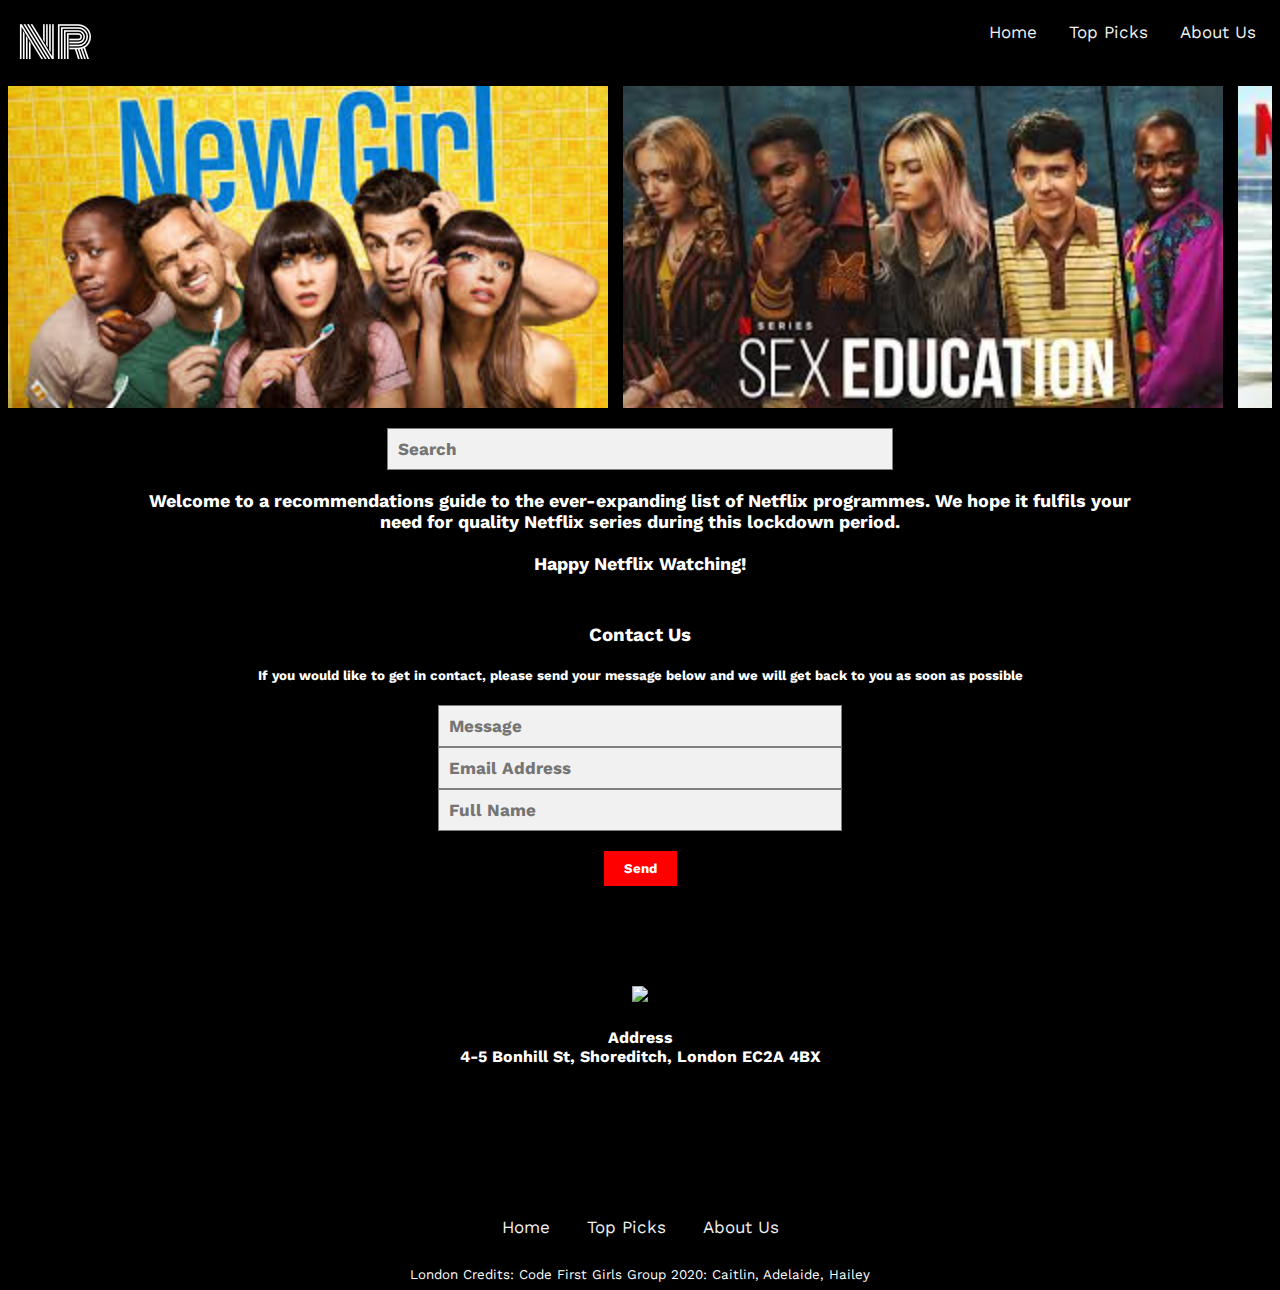
==== Landing Page.html @ 3f5c4538 "Add files via upload" ====
<!Doctype html>
<html>
    <head>
        <title>CFG Netflix Recommendations</title>
        <link rel="stylesheet" href="./LandingPage.css">
        <link href="https://fonts.googleapis.com/css2?family=Work+Sans:wght@100&display=swap" rel="stylesheet"> 
        <link href="https://fonts.googleapis.com/css2?family=Monoton&display=swap" rel="stylesheet">
        <script src="./Project.js"></script>
        <meta name="viewport" content="width=device-width, initial-scale=1.0"/>
    </head>
    <body onscroll="scrollFunction()">
        <header>
            <nav id="navigation">
            <div id="title">NR</div>
            <div id= "topnav-right">
                <a href="AboutUs.html">About Us</a>
                <a href="TopPicks.html" >Top Picks</a>
                <a href="Landing Page.html">Home</a>
            </div>
            </nav>
        </header>
        <div id="container">  
    <div class="photobanner">
        <img class="first" src="./New Girl.jpg" alt="" width=600px/>
        <img src="./Sex Education.jpg" alt="" width=600px/>
    	<img src="./Dead to Me.jpg" alt="" width=600px/>
        <img src="./Tiger King.jpg" alt="" width=600px/>
        <img src="./I am not okay.jpg" alt="" width=600px/>
        <img src="./Atypical.jpg" alt="" width=600px/>
        <img src="./Dead to Me.jpg" alt="" width=600px/>
        <img src="./Tiger King.jpg" alt="" width=600px/>
        <img src="./I am not okay.jpg" alt="" width=600px/>
        <img src="./Atypical.jpg" alt="" width=600px/>
        <img  src="./New Girl.jpg" alt="" width=600px/>
    	<img src="./Sex Education.jpg" alt="" width=600px/>
    </div>
    </div>
    <form class="searchbutton" action="action_page.php">
        <input type="text" placeholder="Search" name="search">
    </form>
    <div id="description">
    <p>Welcome to a recommendations guide to the ever-expanding list of Netflix programmes. We hope it fulfils your need for quality Netflix series during this lockdown period. <br><br>Happy Netflix Watching!</p>
</div>
    <div id="contact">
        <h3>Contact Us</h3>
        <h5>If you would like to get in contact, please send your message below and we will get back to you as soon as possible</h5>
        <form class="contact" action="/action_page.php">
                <input type="text" placeholder="Message" name="Message"><br>
                <input type="text" placeholder="Email Address" name="Email Address">
                <input type="text" placeholder="Full Name" name="Full name">
                <input type="submit" value="Send">
            </div>
          </form>  
    <div id="map">
        <img class="img" src="./map2.jpg" width=400px/>
        <h4>Address <br>
         4-5 Bonhill St, Shoreditch, London EC2A 4BX</h4>
    </div>
    </div>
    </body>
    <footer>
        <div class="bottomnav">
            <a href="Landing Page.html">Home</a>
            <a href="TopPicks.html" >Top Picks</a>
            <a href="AboutUs.html">About Us</a>
          </div>
          London
Credits: Code First Girls Group 2020: Caitlin, Adelaide, Hailey
    </footer>
</html>
---- LandingPage.css ----
body {
    font-family: 'Work Sans', sans-serif;
    color: white;
    background-color: black;
    font-size: 32pt;
}

#navigation {
    background-color: black;
    overflow: hidden;
    justify-content: stretch;

}

#title {
    color: white;
    font-family: 'Monoton', cursive;
    font-weight: 300;
    display: inline;
    padding:10px;
    float: left;
    position: fixed;
    top: 0;
}

#topnav-right a {
    float: right;
    color: #f2f2f2;
    text-align: center;
    padding: 14px 16px;
    text-decoration: none;
    font-size: 17px;
    display: inline;
    
  }

#topnav-right a:hover {
    background-color: red;
    color: black;
  }

#title:hover {
    background-color: grey;
    color: red;
  }
  
#topnav-right a.active {
    color: red;
  }

#container {
    width: 100%;
    overflow: hidden;
    background: transparent;
    padding-top: 30px;
   }
   /*photobanner*/
   .photobanner {
       height: 220px;
       width: 100%;
       margin: auto auto;
       margin-bottom: 80px;
   }
   /*keyframe animations*/
   .first {
       -webkit-animation: bannermove 50s linear infinite;
          -moz-animation: bannermove 50s linear infinite;
           -ms-animation: bannermove 50s linear infinite;
            -o-animation: bannermove 50s linear infinite;
               animation: bannermove 50s linear infinite;
   }
   @keyframes "bannermove" {
    0% {
       margin-left: 0px;
    }
    100% {
       margin-left: -5746px;
    }
   }
   @-moz-keyframes bannermove {
    0% {
      margin-left: 0px;
    }
    100% {
      margin-left: -5746px;
    }
   }
   @-webkit-keyframes "bannermove" {
    0% {
      margin-left: 0px;
    }
    100% {
      margin-left: -5746px;
    }
   }
   @-ms-keyframes "bannermove" {
    0% {
      margin-left: 0px;
    }
    100% {
      margin-left: -5746px;
    }
   }
   @-o-keyframes "bannermove" {
    0% {
      margin-left: 0px;
    }
    100% {
      margin-left: -5746px;
    }
   }
   .photobanner {
       height: 242px;
       width: 8640px;
       margin-bottom: 80px;
   }
   @media (min-width: 320px) and (max-width: 767px)
   {
       body {font-size: 20pt;}
       #title {font-size: 15px;}
       .photobanner {
        width: 80%;
        margin: auto auto;
    }
    .searchbutton {
        width: 100%;
        margin: auto auto;
        font-family: 'Work Sans', sans-serif; 
    }
    .contact input[type=text] {
        width:100%;
      }
   }
   .photobanner img {
       -webkit-transition: all 1s ease;
       -moz-transition: all 1s ease;
       -o-transition: all 1s ease;
       -ms-transition: all 1s ease;
       transition: all 1s ease;
   }
   .photobanner img:hover {
       -webkit-transform: scale(1.1);
       -moz-transform: scale(1.1);
       -o-transform: scale(1.1);
       -ms-transform: scale(1.1);
       transform: scale(1.1);
       cursor: pointer;
       -webkit-box-shadow: 0px 3px 5px rgba(0,0,0,0.2);
       -moz-box-shadow: 0px 3px 5px rgba(0,0,0,0.2);
       box-shadow: 0px 3px 5px rgba(0,0,0,0.2);
   }
* {
    box-sizing: border-box;
  }
.searchbutton {
    width: 100%;
    margin: auto auto;
display: flex;
    margin-top: 20px;
    font-family: 'Work Sans', sans-serif; 
    margin-bottom: 20px;
}
  /* Style the search field */
.searchbutton input[type=text] {
    padding: 10px;
    font-size: 17px;
    font-weight: bold;
    border: 1px solid grey;
    float: left;
    width:40%;
    margin: auto auto;
    background: #F1F1F1;
    font-family: 'Work Sans', sans-serif; 
  }
  /* Clear floats */
  form.example::after {
    content: "";
    clear: both;
    display: table;
  }

  #description {
    text-align:center;
    font-size: large;
    margin-top: 150px;
    margin-bottom: 100px;
    font-family: 'Work Sans', sans-serif; 
    font-weight: bold;
    width: 80%;
    margin: auto auto;
  }
  #contact {
    text-align: center;
    font-size: medium;
    font-family: 'Work Sans', sans-serif; 
    display: block;
    width: 80%;
    margin: auto auto;
    margin-top: 50px;
  }
  .contact {
    margin-left: 30%;
    margin-right:30%;
    margin-top: 20px;
    font-size: medium;
    font-family: 'Work Sans', sans-serif; 
}
  /* Style the search field */
.contact input[type=text] {
    padding: 10px;
    font-size: 17px;
    font-weight:bold;
    border: 1px solid grey;
    float: left;
    width:100%;
    background: #f1f1f1;
    font-family: 'Work Sans', sans-serif; 
  }
  .contact input[type=submit] {
    background-color: red;
    border: none;
    color: white;
    font-family: 'Work Sans', sans-serif;
    font-weight: bold;
    font-size: 10pt;
    padding: 10px 20px 10px 20px;
    margin-top: 20px;

  }

  .contact input[type=submit]:hover {
    background-color: #555;
  }

#map {
  margin:100px;
  align-content: center;
  text-align: center;
  font-size: medium;
  color:white;
}
footer { 
  background-color: black; 
  color: white; 
  font-size: 10pt; 
  text-align: center;
}
.bottomnav { 
  background-color: black; 
  overflow: hidden;
  padding: 30px; 
  justify-content: center;
}
.bottomnav a {
color: #F1F1F1;
text-align: center;
padding: 14px 16px;
text-decoration: none;
font-size: 17px;
justify-content: center;
}
.bottomnav a:hover { background-color: red; color: black; }
.bottomnav a.active { background-color: red; color: white; }

@media screen and (max-width: 600px) {
    .img{
         width: 200px;
    }
}
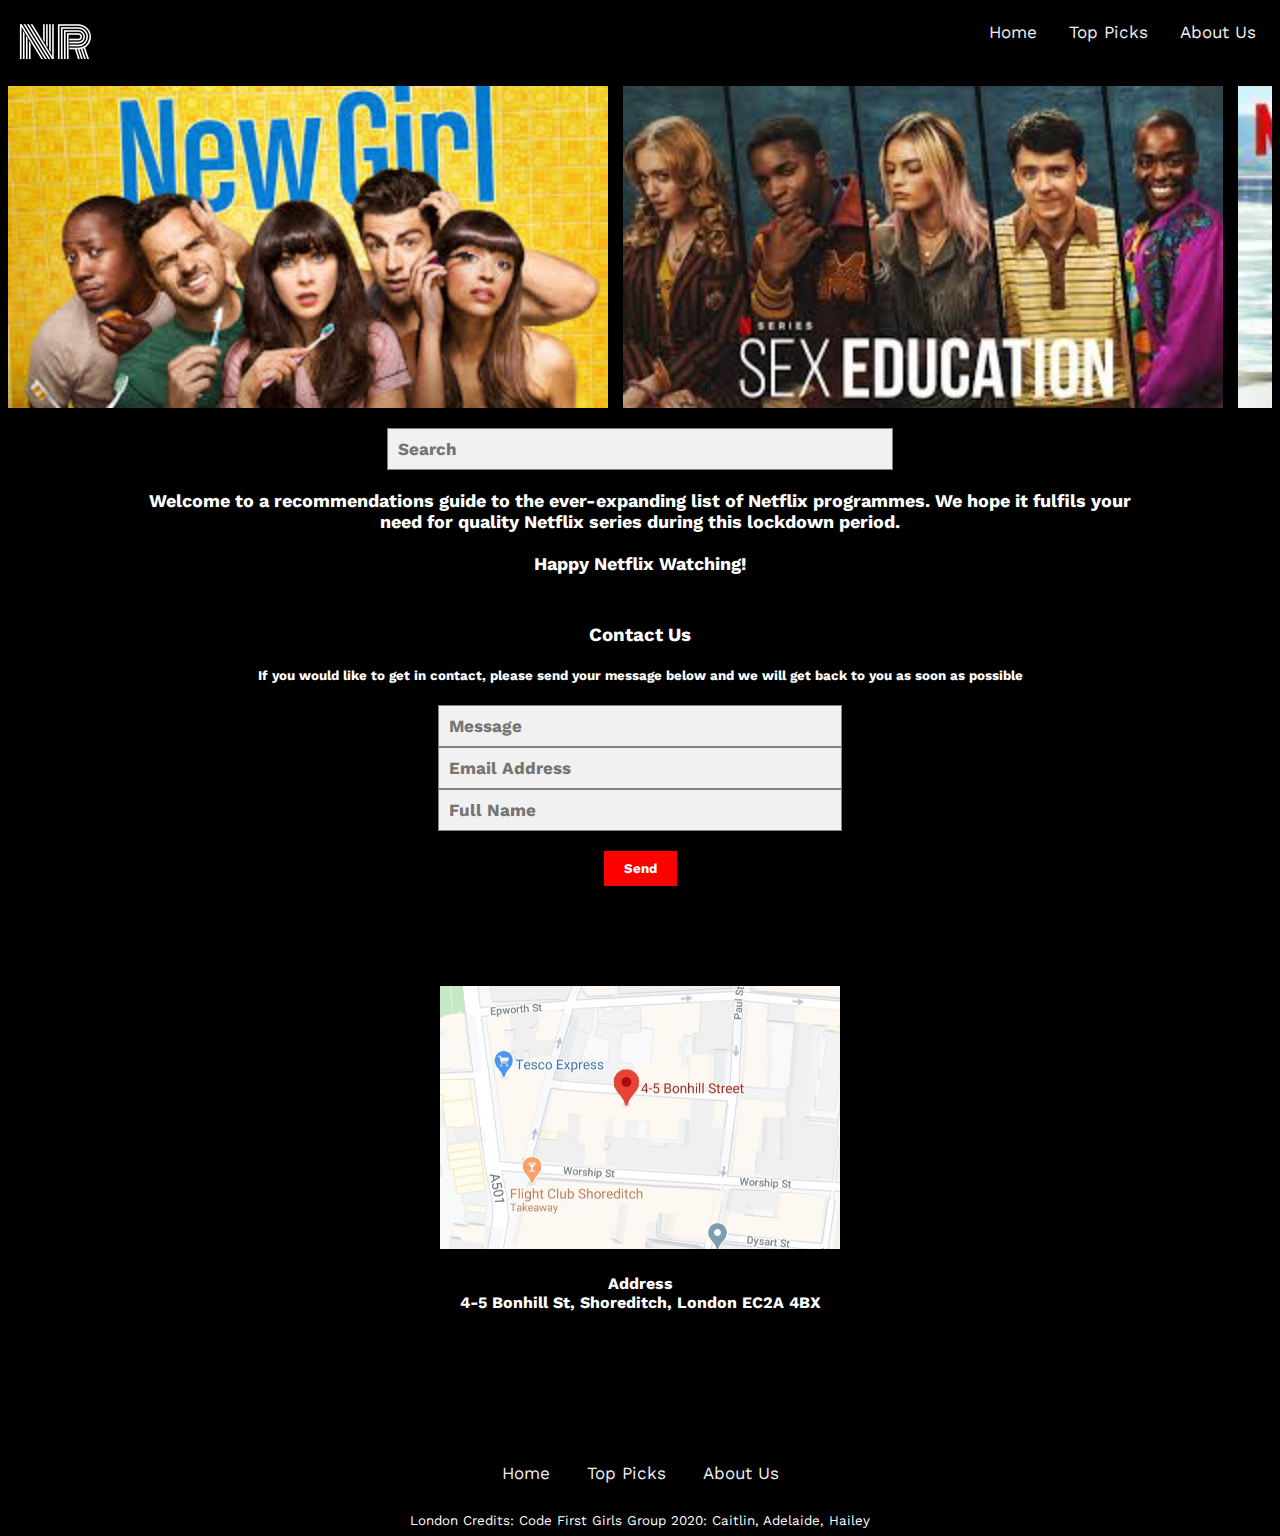
==== commit 77dfd545: "Update Landing Page.html" ====
--- a/Landing Page.html
+++ b/Landing Page.html
@@ -52,7 +52,7 @@
             </div>
           </form>  
     <div id="map">
-        <img class="img" src="./map2.jpg" width=400px/>
+        <img class="img" src="./Map2.jpg" alt"" width=400px/>
         <h4>Address <br>
          4-5 Bonhill St, Shoreditch, London EC2A 4BX</h4>
     </div>
@@ -67,4 +67,4 @@
           London
 Credits: Code First Girls Group 2020: Caitlin, Adelaide, Hailey
     </footer>
-</html>+</html>
